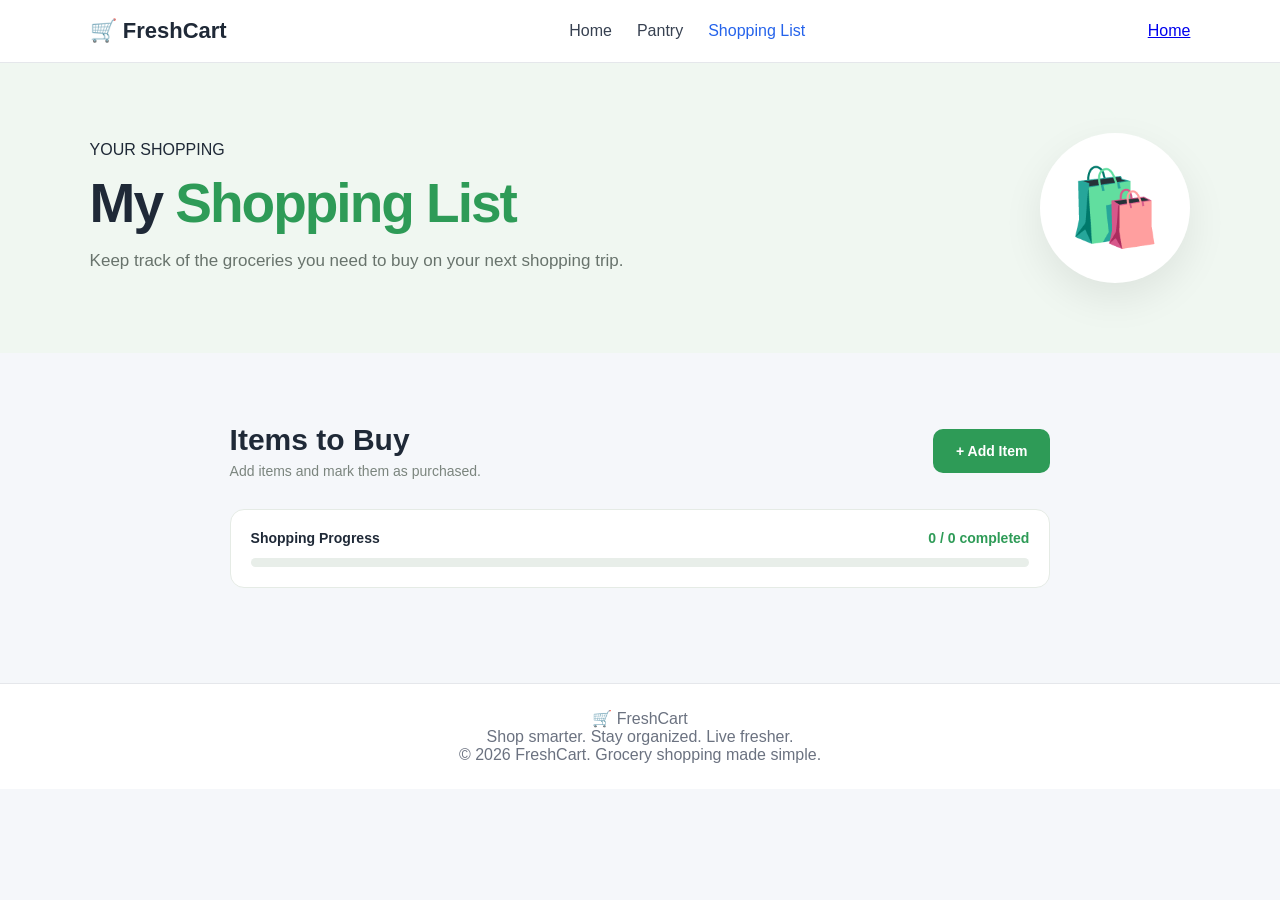
==== shopping-list.html @ 802e2f7e "Initial commit" ====
<!DOCTYPE html>
<html lang="en">

<head>

    <meta charset="UTF-8">

    <meta name="viewport" content="width=device-width, initial-scale=1.0">

    <title>Shopping List - FreshCart</title>

    <!-- Google Font -->
    <link rel="preconnect" href="https://fonts.googleapis.com">
    <link rel="preconnect" href="https://fonts.gstatic.com" crossorigin>

    <link
        href="https://fonts.googleapis.com/css2?family=DM+Sans:wght@400;500;600;700&display=swap"
        rel="stylesheet"
    >

    <!-- Main CSS -->
    <link rel="stylesheet" href="CSS/style.css">

</head>


<body>

    <!-- Navigation -->

    <header class="navbar">

        <div class="logo">

            <span class="logo-icon">🛒</span>

            <span>
                Fresh<span class="green">Cart</span>
            </span>

        </div>


        <nav>

            <a href="index.html">
                Home
            </a>

            <a href="pantry.html">
                Pantry
            </a>

            <a href="shopping-list.html" class="active">
                Shopping List
            </a>

        </nav>


        <a href="index.html" class="nav-button">
            Home
        </a>

    </header>



    <!-- Shopping List Header -->

    <section class="shopping-header">

        <div>

            <span class="small-title">
                YOUR SHOPPING
            </span>

            <h1>
                My <span>Shopping List</span>
            </h1>

            <p>
                Keep track of the groceries you need
                to buy on your next shopping trip.
            </p>

        </div>


        <div class="shopping-icon">
            🛍️
        </div>

    </section>



    <!-- Shopping List Container -->

    <section class="shopping-container">


        <div class="shopping-top">

            <div>

                <h2>
                    Items to Buy
                </h2>

                <p>
                    Add items and mark them as purchased.
                </p>

            </div>


            <button
                class="add-button"
                id="addShoppingItemButton"
            >
                + Add Item
            </button>

        </div>



        <!-- Progress -->

        <div class="shopping-progress">

            <div class="progress-info">

                <span>
                    Shopping Progress
                </span>

                <span id="progressText">
                    0 / 0 completed
                </span>

            </div>


            <div class="progress-bar">

                <div
                    class="progress-fill"
                    id="progressFill"
                ></div>

            </div>

        </div>



        <!-- Shopping Items -->

        <div
            class="shopping-list"
            id="shoppingList"
        >


            

        </div>

    </section>



    <!-- Add Shopping Item Modal -->

    <div
        class="modal"
        id="shoppingModal"
    >

        <div class="modal-content">


            <button
                class="close-modal"
                id="closeShoppingModal"
            >
                &times;
            </button>


            <h2>
                Add Shopping Item
            </h2>


            <p class="modal-description">
                Add a grocery item to your shopping list.
            </p>


            <label for="shoppingItemName">
                Item Name
            </label>


            <input
                type="text"
                id="shoppingItemName"
                placeholder="Example: Bananas"
            >


            <label for="shoppingItemCategory">
                Category
            </label>


            <select id="shoppingItemCategory">

                <option value="">
                    Select category
                </option>

                <option value="Fruits">
                    Fruits
                </option>

                <option value="Vegetables">
                    Vegetables
                </option>

                <option value="Dairy">
                    Dairy
                </option>

                <option value="Staples">
                    Staples
                </option>

            </select>


            <div class="modal-buttons">

                <button
                    class="cancel-button"
                    id="cancelShoppingButton"
                >
                    Cancel
                </button>


                <button
                    class="save-button"
                    id="saveShoppingButton"
                >
                    Add Item
                </button>

            </div>

        </div>

    </div>
    <!-- Edit Shopping Item Modal -->

<div
    class="modal"
    id="editShoppingModal"
>

    <div class="modal-content">

        <button
            class="close-modal"
            id="closeEditShoppingModal"
        >
            &times;
        </button>

        <h2>
            Edit Shopping Item
        </h2>

        <p class="modal-description">
            Update your shopping item.
        </p>

        <label for="editShoppingItemName">
            Item Name
        </label>

        <input
            type="text"
            id="editShoppingItemName"
            placeholder="Example: Bananas"
        >

        <label for="editShoppingItemCategory">
            Category
        </label>

        <select id="editShoppingItemCategory">

            <option value="">
                Select category
            </option>

            <option value="Fruits">
                Fruits
            </option>

            <option value="Vegetables">
                Vegetables
            </option>

            <option value="Dairy">
                Dairy
            </option>

            <option value="Staples">
                Staples
            </option>

        </select>

        <div class="modal-buttons">

            <button
                class="cancel-button"
                id="cancelEditShoppingButton"
            >
                Cancel
            </button>

            <button
                class="save-button"
                id="saveEditShoppingButton"
            >
                Save Changes
            </button>

        </div>

    </div>

</div>



    <!-- Footer -->

    <footer>

        <div class="footer-logo">
            🛒 Fresh<span>Cart</span>
        </div>


        <p>
            Shop smarter. Stay organized. Live fresher.
        </p>


        <p class="copyright">
            © 2026 FreshCart. Grocery shopping made simple.
        </p>

    </footer>



    <!-- JavaScript -->

    <script src="JS/app.js"></script>

</body>

</html>
---- CSS/style.css ----
* {
    margin: 0;
    padding: 0;
    box-sizing: border-box;
}

body {
    font-family: Arial, sans-serif;
    background: #f5f7fa;
    color: #1f2937;
}

.navbar {
    display: flex;
    justify-content: space-between;
    align-items: center;
    padding: 18px 7%;
    background: white;
    border-bottom: 1px solid #e5e7eb;
}

.logo {
    font-size: 22px;
    font-weight: bold;
}

nav {
    display: flex;
    gap: 25px;
}

nav a {
    text-decoration: none;
    color: #374151;
    font-weight: 500;
}

nav a:hover,
nav a.active {
    color: #2563eb;
}

main {
    width: 86%;
    max-width: 1200px;
    margin: auto;
}

.hero {
    text-align: center;
    padding: 70px 20px 40px;
}

.hero h1 {
    font-size: 42px;
    margin-bottom: 15px;
}

.hero p {
    font-size: 18px;
    color: #6b7280;
}

.dashboard {
    display: grid;
    grid-template-columns: repeat(2, 1fr);
    gap: 20px;
    margin: 30px 0 50px;
}

.summary-card {
    background: white;
    padding: 25px;
    border-radius: 12px;
    text-align: center;
    border: 1px solid #e5e7eb;
}

.summary-card h3 {
    color: #6b7280;
    font-size: 15px;
    margin-bottom: 10px;
}

.summary-card p {
    font-size: 30px;
    font-weight: bold;
}

.features {
    display: grid;
    grid-template-columns: repeat(3, 1fr);
    gap: 25px;
    padding-bottom: 60px;
}

.feature-card {
    background: white;
    padding: 30px;
    border-radius: 15px;
    text-align: center;
    border: 1px solid #e5e7eb;
    transition: 0.3s;
}

.feature-card:hover {
    transform: translateY(-5px);
}

.icon {
    font-size: 40px;
    margin-bottom: 15px;
}

.feature-card h2 {
    margin-bottom: 12px;
}

.feature-card p {
    color: #6b7280;
    line-height: 1.6;
    margin-bottom: 20px;
}

button {
    border: none;
    padding: 11px 20px;
    border-radius: 8px;
    background: #2563eb;
    color: white;
    cursor: pointer;
    font-size: 14px;
}

button:hover {
    background: #1d4ed8;
}

footer {
    text-align: center;
    padding: 25px;
    background: white;
    color: #6b7280;
    border-top: 1px solid #e5e7eb;
}

@media (max-width: 768px) {

    .navbar {
        flex-direction: column;
        gap: 15px;
    }

    nav {
        flex-wrap: wrap;
        justify-content: center;
    }

    .hero h1 {
        font-size: 32px;
    }

    .dashboard,
    .features,
    .quick-actions {
        grid-template-columns: 1fr;
    }
}
    .pantry-header {
        padding: 70px 7%;
        background: #f0f7f1; 
        display: flex;
        align-items: center;
        justify-content: space-between;
    }
    .pantry-header h1 {
         font-size: 55px;
         margin: 12px 0; 
         letter-spacing: -2px; 
    }
    .pantry-header h1 span {
         color: #2e9b57; 
    }
    .pantry-header p { 
        max-width: 550px; 
        color: #68736c; 
        line-height: 1.7; 
        font-size: 17px; 
    }
    .pantry-icon { 
        width: 150px; 
        height: 150px; 
        border-radius: 50%; 
        background: white; 
        display: flex; 
        align-items: center; 
        justify-content: center; 
        font-size: 75px; 
        box-shadow: 0 15px 40px rgba(0, 0, 0, 0.08); 
    }
    .pantry-container { 
        padding: 70px 7%; 
        max-width: 1300px; 
        margin: auto; 
    }
    .pantry-top { 
        display: flex; 
        justify-content: space-between; 
        align-items: center; 
        margin-bottom: 30px; 
    }
    .pantry-top h2 { 
        font-size: 30px; 
        margin-bottom: 6px; 
    }
    .pantry-top p { 
        color: #7b857e; 
        font-size: 14px; 
    }
    .add-button { 
        border: none; 
        background: #2e9b57; 
        color: white; 
        padding: 14px 23px; 
        border-radius: 10px; 
        font-family: inherit; 
        font-size: 14px; 
        font-weight: 600; 
        cursor: pointer; 
        transition: 0.3s; 
    }
    .add-button:hover { 
        background: #237b44; 
        transform: translateY(-2px); 
    }
    .search-box { 
        background: white; 
        border: 1px solid #e5ebe5; 
        border-radius: 12px; 
        height: 52px; 
        display: flex; 
        align-items: center; 
        gap: 12px; 
        padding: 0 18px; 
        margin-bottom: 22px; 
    }
    .search-box span { 
        font-size: 18px; 
    }
    .search-box input { 
        width: 100%; 
        border: none; 
        outline: none; 
        font-family: inherit; 
        font-size: 14px; 
        background: transparent; 
    }
    .category-buttons { 
        display: flex; 
        gap: 10px; 
        flex-wrap: wrap; 
        margin-bottom: 35px; 
    }
    .category { 
        border: 1px solid #e1e8e2; 
        background: white; 
        color: #667168; 
        padding: 10px 17px; 
        border-radius: 30px; 
        font-family: inherit; 
        cursor: pointer; 
        font-size: 13px; 
        transition: 0.3s; 
    }
    .category:hover, 
    .active-category { 
        background: #2e9b57; 
        color: white; 
        border-color: #2e9b57; 
    }
    .pantry-grid { 
        display: grid; 
        grid-template-columns: repeat(2, 1fr); 
        gap: 18px; 
    }
    .pantry-item { 
        background: white; 
        border: 1px solid #e9eee9; 
        border-radius: 16px; 
        padding: 20px; 
        display: flex; 
        align-items: center; 
        gap: 17px; 
        position: relative; 
        transition: 0.3s; 
    }
    .pantry-item:hover { 
        transform: translateY(-4px); 
        box-shadow: 0 12px 30px rgba(0, 0, 0, 0.07); 
    }
    .item-image { 
        width: 65px; 
        height: 65px; 
        border-radius: 14px; 
        background: #f0f7f1; 
        display: flex; 
        align-items: center; 
        justify-content: center; 
        font-size: 20px;
        letter-spacing: -4px; 
        flex-shrink: 0; 
    }
    .item-details { 
        flex: 1; 
    }
    .item-category { 
        color: #2e9b57; 
        font-size: 9px; 
        font-weight: 700; 
        letter-spacing: 1px; 
    }
    .item-details h3 { 
        margin: 5px 0; 
        font-size: 18px; 
    }
    .item-details p { 
        color: #89928c; 
        font-size: 12px; 
    }
    .available { 
        color: #2e9b57; 
        background: #e7f6ea; 
        padding: 7px 10px; 
        border-radius: 20px; 
        font-size: 11px; 
        font-weight: 600; 
    }
@media (max-width: 750px) { 
    .pantry-header { 
        padding: 50px 5%; 
    }
    .pantry-header h1 { 
        font-size: 43px; 
    }
    .pantry-icon { 
        width: 100px; 
        height: 100px; 
        font-size: 50px; 
    }
    .pantry-container { 
        padding: 50px 5%; 
    }
    .pantry-top { 
        align-items: flex-start; 
        gap: 20px; 
    }
    .pantry-grid { 
        grid-template-columns: 1fr; 
    }
    .pantry-item { 
        padding: 15px; 
    }
}
.modal {
    display: none;
    position: fixed;
    z-index: 1000;
    left: 0;
    top: 0;
    width: 100%;
    height: 100%;
    background: rgba(0, 0, 0, 0.45);
    align-items: center;
    justify-content: center;
}

.modal-content {
    background: white;
    width: 90%;
    max-width: 450px;
    padding: 35px;
    border-radius: 20px;
    position: relative;
    box-shadow: 0 20px 60px rgba(0, 0, 0, 0.18);
}

.modal-content h2 {
    font-size: 28px;
    margin-bottom: 8px;
}

.modal-description {
    color: #7b857e;
    font-size: 14px;
    margin-bottom: 25px;
}

.modal-content label {
    display: block;
    margin-bottom: 7px;
    font-size: 13px;
    font-weight: 600;
}

.modal-content input,
.modal-content select {
    width: 100%;
    box-sizing: border-box;
    padding: 13px 14px;
    border: 1px solid #e1e8e2;
    border-radius: 10px;
    margin-bottom: 20px;
    font-family: inherit;
    outline: none;
    background: white;
}

.modal-content input:focus,
.modal-content select:focus {
    border-color: #2e9b57;
}

.close-modal {
    position: absolute;
    right: 20px;
    top: 17px;
    border: none;
    background: none;
    font-size: 25px;
    cursor: pointer;
    color: #777;
}

.modal-buttons {
    display: flex;
    justify-content: flex-end;
    gap: 10px;
    margin-top: 5px;
}

.cancel-button,
.save-button {
    padding: 11px 18px;
    border-radius: 9px;
    font-family: inherit;
    font-weight: 600;
    cursor: pointer;
}

.cancel-button {
    border: 1px solid #e1e8e2;
    background: white;
    color: #666;
}

.save-button {
    border: none;
    background: #2e9b57;
    color: white;
}

.save-button:hover {
    background: #237b44;
}
/* =========================
   SHOPPING LIST PAGE
========================= */

.shopping-header {
    padding: 70px 7%;
    background: #f0f7f1;
    display: flex;
    align-items: center;
    justify-content: space-between;
}

.shopping-header h1 {
    font-size: 55px;
    margin: 12px 0;
    letter-spacing: -2px;
}

.shopping-header h1 span {
    color: #2e9b57;
}

.shopping-header p {
    max-width: 550px;
    color: #68736c;
    line-height: 1.7;
    font-size: 17px;
}

.shopping-icon {
    width: 150px;
    height: 150px;
    border-radius: 50%;
    background: white;
    display: flex;
    align-items: center;
    justify-content: center;
    font-size: 75px;
    box-shadow: 0 15px 40px rgba(0, 0, 0, 0.08);
}


/* Shopping Container */

.shopping-container {
    padding: 70px 7%;
    max-width: 1000px;
    margin: auto;
}

.shopping-top {
    display: flex;
    justify-content: space-between;
    align-items: center;
    margin-bottom: 30px;
}

.shopping-top h2 {
    font-size: 30px;
    margin-bottom: 6px;
}

.shopping-top p {
    color: #7b857e;
    font-size: 14px;
}


/* Progress */

.shopping-progress {
    background: white;
    border: 1px solid #e5ebe5;
    border-radius: 14px;
    padding: 20px;
    margin-bottom: 25px;
}

.progress-info {
    display: flex;
    justify-content: space-between;
    margin-bottom: 12px;
    font-size: 14px;
    font-weight: 600;
}

#progressText {
    color: #2e9b57;
}

.progress-bar {
    width: 100%;
    height: 9px;
    background: #e8eee9;
    border-radius: 20px;
    overflow: hidden;
}

.progress-fill {
    width: 0%;
    height: 100%;
    background: #2e9b57;
    border-radius: 20px;
    transition: 0.3s;
}


/* Shopping Items */

.shopping-list {
    display: flex;
    flex-direction: column;
    gap: 15px;
}

.shopping-item {
    background: white;
    border: 1px solid #e9eee9;
    border-radius: 16px;
    padding: 18px 20px;
    display: flex;
    align-items: center;
    gap: 16px;
    transition: 0.3s;
}

.shopping-item:hover {
    transform: translateY(-3px);
    box-shadow: 0 12px 30px rgba(0, 0, 0, 0.07);
}


/* Check Button */

.check-button {
    width: 34px;
    height: 34px;
    border: 2px solid #d8e1da;
    border-radius: 50%;
    background: white;
    color: transparent;
    cursor: pointer;
    font-size: 16px;
    display: flex;
    align-items: center;
    justify-content: center;
    flex-shrink: 0;
}

.check-button:hover {
    border-color: #2e9b57;
}


/* Item Icon */

.shopping-item-icon {
    width: 55px;
    height: 55px;
    border-radius: 13px;
    background: #f0f7f1;
    display: flex;
    align-items: center;
    justify-content: center;
    font-size: 28px;
    flex-shrink: 0;
}


/* Item Details */

.shopping-item-details {
    flex: 1;
}

.shopping-item-details h3 {
    margin: 0 0 5px;
    font-size: 17px;
}

.shopping-item-details p {
    margin: 0;
    color: #89928c;
    font-size: 12px;
}


/* Delete Button */

.delete-shopping-item {
    border: none;
    background: transparent;
    font-size: 18px;
    cursor: pointer;
    padding: 8px;
    opacity: 0.6;
    transition: 0.3s;
}

.delete-shopping-item:hover {
    opacity: 1;
    transform: scale(1.1);
}


/* Completed Item */

.shopping-item.completed {
    opacity: 0.55;
}

.shopping-item.completed h3 {
    text-decoration: line-through;
}

.shopping-item.completed .check-button {
    background: #2e9b57;
    border-color: #2e9b57;
    color: white;
}


/* Mobile */

@media (max-width: 750px) {

    .shopping-header {
        padding: 50px 5%;
    }

    .shopping-header h1 {
        font-size: 43px;
    }

    .shopping-icon {
        width: 100px;
        height: 100px;
        font-size: 50px;
    }

    .shopping-container {
        padding: 50px 5%;
    }

    .shopping-top {
        align-items: flex-start;
        gap: 20px;
    }

    .shopping-item {
        padding: 15px;
    }

    .shopping-item-icon {
        width: 48px;
        height: 48px;
        font-size: 24px;
    }

}
/* =========================
   HOME QUICK ACTIONS
========================= */

.quick-actions {
    display: grid;
    grid-template-columns: repeat(2, 1fr);
    gap: 25px;
    max-width: 900px;
    margin: 0 auto;
    padding-bottom: 60px;
}

.action-card {
    background: white;
    padding: 30px;
    border-radius: 15px;
    text-align: center;
    border: 1px solid #e5e7eb;
    transition: 0.3s;
}

.action-card:hover {
    transform: translateY(-5px);
    box-shadow: 0 10px 25px rgba(0, 0, 0, 0.08);
}

.action-card h2 {
    margin-bottom: 12px;
}

.action-card p {
    color: #6b7280;
    line-height: 1.6;
    margin-bottom: 20px;
}
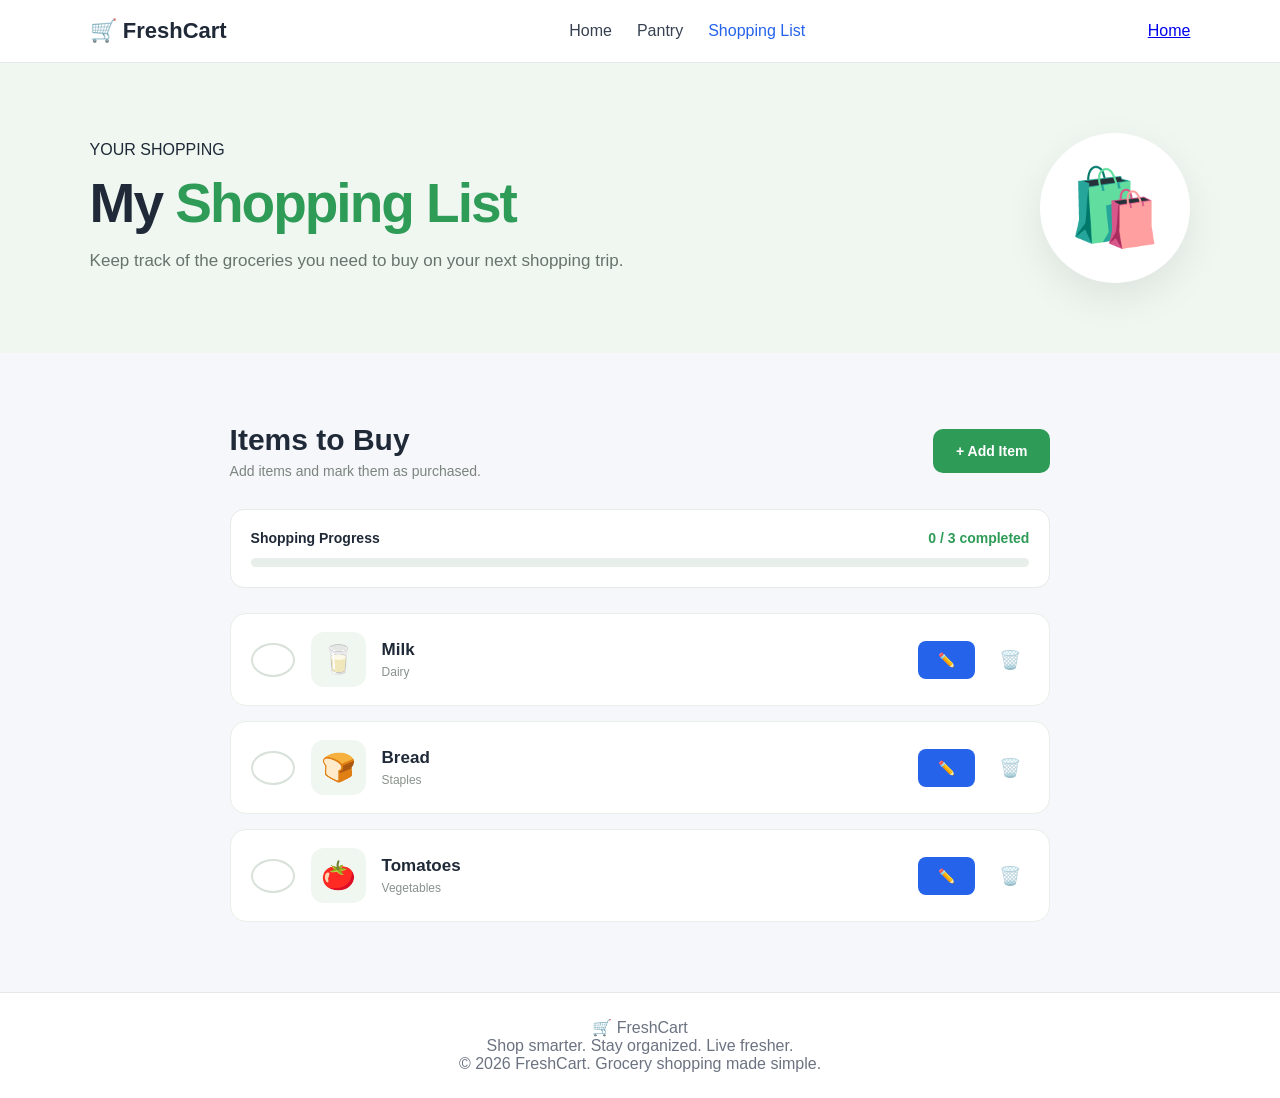
==== commit 588d6d90: "Fix pantry demo data and GitHub Pages paths" ====
--- a/shopping-list.html
+++ b/shopping-list.html
@@ -19,8 +19,7 @@
     >
 
     <!-- Main CSS -->
-    <link rel="stylesheet" href="CSS/style.css">
-
+    <link rel="stylesheet" href="css/style.css">
 </head>
 
 
@@ -375,7 +374,7 @@
 
     <!-- JavaScript -->
 
-    <script src="JS/app.js"></script>
+    <script src="js/app.js"></script>
 
 </body>
 
--- a/css/style.css
+++ b/css/style.css
@@ -0,0 +1,760 @@
+* {
+    margin: 0;
+    padding: 0;
+    box-sizing: border-box;
+}
+
+body {
+    font-family: Arial, sans-serif;
+    background: #f5f7fa;
+    color: #1f2937;
+}
+
+.navbar {
+    display: flex;
+    justify-content: space-between;
+    align-items: center;
+    padding: 18px 7%;
+    background: white;
+    border-bottom: 1px solid #e5e7eb;
+}
+
+.logo {
+    font-size: 22px;
+    font-weight: bold;
+}
+
+nav {
+    display: flex;
+    gap: 25px;
+}
+
+nav a {
+    text-decoration: none;
+    color: #374151;
+    font-weight: 500;
+}
+
+nav a:hover,
+nav a.active {
+    color: #2563eb;
+}
+
+main {
+    width: 86%;
+    max-width: 1200px;
+    margin: auto;
+}
+
+.hero {
+    text-align: center;
+    padding: 70px 20px 40px;
+}
+
+.hero h1 {
+    font-size: 42px;
+    margin-bottom: 15px;
+}
+
+.hero p {
+    font-size: 18px;
+    color: #6b7280;
+}
+
+.dashboard {
+    display: grid;
+    grid-template-columns: repeat(2, 1fr);
+    gap: 20px;
+    margin: 30px 0 50px;
+}
+
+.summary-card {
+    background: white;
+    padding: 25px;
+    border-radius: 12px;
+    text-align: center;
+    border: 1px solid #e5e7eb;
+}
+
+.summary-card h3 {
+    color: #6b7280;
+    font-size: 15px;
+    margin-bottom: 10px;
+}
+
+.summary-card p {
+    font-size: 30px;
+    font-weight: bold;
+}
+
+.features {
+    display: grid;
+    grid-template-columns: repeat(3, 1fr);
+    gap: 25px;
+    padding-bottom: 60px;
+}
+
+.feature-card {
+    background: white;
+    padding: 30px;
+    border-radius: 15px;
+    text-align: center;
+    border: 1px solid #e5e7eb;
+    transition: 0.3s;
+}
+
+.feature-card:hover {
+    transform: translateY(-5px);
+}
+
+.icon {
+    font-size: 40px;
+    margin-bottom: 15px;
+}
+
+.feature-card h2 {
+    margin-bottom: 12px;
+}
+
+.feature-card p {
+    color: #6b7280;
+    line-height: 1.6;
+    margin-bottom: 20px;
+}
+
+button {
+    border: none;
+    padding: 11px 20px;
+    border-radius: 8px;
+    background: #2563eb;
+    color: white;
+    cursor: pointer;
+    font-size: 14px;
+}
+
+button:hover {
+    background: #1d4ed8;
+}
+
+footer {
+    text-align: center;
+    padding: 25px;
+    background: white;
+    color: #6b7280;
+    border-top: 1px solid #e5e7eb;
+}
+
+@media (max-width: 768px) {
+
+    .navbar {
+        flex-direction: column;
+        gap: 15px;
+    }
+
+    nav {
+        flex-wrap: wrap;
+        justify-content: center;
+    }
+
+    .hero h1 {
+        font-size: 32px;
+    }
+
+    .dashboard,
+    .features,
+    .quick-actions {
+        grid-template-columns: 1fr;
+    }
+}
+    .pantry-header {
+        padding: 70px 7%;
+        background: #f0f7f1; 
+        display: flex;
+        align-items: center;
+        justify-content: space-between;
+    }
+    .pantry-header h1 {
+         font-size: 55px;
+         margin: 12px 0; 
+         letter-spacing: -2px; 
+    }
+    .pantry-header h1 span {
+         color: #2e9b57; 
+    }
+    .pantry-header p { 
+        max-width: 550px; 
+        color: #68736c; 
+        line-height: 1.7; 
+        font-size: 17px; 
+    }
+    .pantry-icon { 
+        width: 150px; 
+        height: 150px; 
+        border-radius: 50%; 
+        background: white; 
+        display: flex; 
+        align-items: center; 
+        justify-content: center; 
+        font-size: 75px; 
+        box-shadow: 0 15px 40px rgba(0, 0, 0, 0.08); 
+    }
+    .pantry-container { 
+        padding: 70px 7%; 
+        max-width: 1300px; 
+        margin: auto; 
+    }
+    .pantry-top { 
+        display: flex; 
+        justify-content: space-between; 
+        align-items: center; 
+        margin-bottom: 30px; 
+    }
+    .pantry-top h2 { 
+        font-size: 30px; 
+        margin-bottom: 6px; 
+    }
+    .pantry-top p { 
+        color: #7b857e; 
+        font-size: 14px; 
+    }
+    .add-button { 
+        border: none; 
+        background: #2e9b57; 
+        color: white; 
+        padding: 14px 23px; 
+        border-radius: 10px; 
+        font-family: inherit; 
+        font-size: 14px; 
+        font-weight: 600; 
+        cursor: pointer; 
+        transition: 0.3s; 
+    }
+    .add-button:hover { 
+        background: #237b44; 
+        transform: translateY(-2px); 
+    }
+    .search-box { 
+        background: white; 
+        border: 1px solid #e5ebe5; 
+        border-radius: 12px; 
+        height: 52px; 
+        display: flex; 
+        align-items: center; 
+        gap: 12px; 
+        padding: 0 18px; 
+        margin-bottom: 22px; 
+    }
+    .search-box span { 
+        font-size: 18px; 
+    }
+    .search-box input { 
+        width: 100%; 
+        border: none; 
+        outline: none; 
+        font-family: inherit; 
+        font-size: 14px; 
+        background: transparent; 
+    }
+    .category-buttons { 
+        display: flex; 
+        gap: 10px; 
+        flex-wrap: wrap; 
+        margin-bottom: 35px; 
+    }
+    .category { 
+        border: 1px solid #e1e8e2; 
+        background: white; 
+        color: #667168; 
+        padding: 10px 17px; 
+        border-radius: 30px; 
+        font-family: inherit; 
+        cursor: pointer; 
+        font-size: 13px; 
+        transition: 0.3s; 
+    }
+    .category:hover, 
+    .active-category { 
+        background: #2e9b57; 
+        color: white; 
+        border-color: #2e9b57; 
+    }
+    .pantry-grid { 
+        display: grid; 
+        grid-template-columns: repeat(2, 1fr); 
+        gap: 18px; 
+    }
+    .pantry-item { 
+        background: white; 
+        border: 1px solid #e9eee9; 
+        border-radius: 16px; 
+        padding: 20px; 
+        display: flex; 
+        align-items: center; 
+        gap: 17px; 
+        position: relative; 
+        transition: 0.3s; 
+    }
+    .pantry-item:hover { 
+        transform: translateY(-4px); 
+        box-shadow: 0 12px 30px rgba(0, 0, 0, 0.07); 
+    }
+    .item-image { 
+        width: 65px; 
+        height: 65px; 
+        border-radius: 14px; 
+        background: #f0f7f1; 
+        display: flex; 
+        align-items: center; 
+        justify-content: center; 
+        font-size: 20px;
+        letter-spacing: -4px; 
+        flex-shrink: 0; 
+    }
+    .item-details { 
+        flex: 1; 
+    }
+    .item-category { 
+        color: #2e9b57; 
+        font-size: 9px; 
+        font-weight: 700; 
+        letter-spacing: 1px; 
+    }
+    .item-details h3 { 
+        margin: 5px 0; 
+        font-size: 18px; 
+    }
+    .item-details p { 
+        color: #89928c; 
+        font-size: 12px; 
+    }
+    .available { 
+        color: #2e9b57; 
+        background: #e7f6ea; 
+        padding: 7px 10px; 
+        border-radius: 20px; 
+        font-size: 11px; 
+        font-weight: 600; 
+    }
+@media (max-width: 750px) { 
+    .pantry-header { 
+        padding: 50px 5%; 
+    }
+    .pantry-header h1 { 
+        font-size: 43px; 
+    }
+    .pantry-icon { 
+        width: 100px; 
+        height: 100px; 
+        font-size: 50px; 
+    }
+    .pantry-container { 
+        padding: 50px 5%; 
+    }
+    .pantry-top { 
+        align-items: flex-start; 
+        gap: 20px; 
+    }
+    .pantry-grid { 
+        grid-template-columns: 1fr; 
+    }
+    .pantry-item { 
+        padding: 15px; 
+    }
+}
+.modal {
+    display: none;
+    position: fixed;
+    z-index: 1000;
+    left: 0;
+    top: 0;
+    width: 100%;
+    height: 100%;
+    background: rgba(0, 0, 0, 0.45);
+    align-items: center;
+    justify-content: center;
+}
+
+.modal-content {
+    background: white;
+    width: 90%;
+    max-width: 450px;
+    padding: 35px;
+    border-radius: 20px;
+    position: relative;
+    box-shadow: 0 20px 60px rgba(0, 0, 0, 0.18);
+}
+
+.modal-content h2 {
+    font-size: 28px;
+    margin-bottom: 8px;
+}
+
+.modal-description {
+    color: #7b857e;
+    font-size: 14px;
+    margin-bottom: 25px;
+}
+
+.modal-content label {
+    display: block;
+    margin-bottom: 7px;
+    font-size: 13px;
+    font-weight: 600;
+}
+
+.modal-content input,
+.modal-content select {
+    width: 100%;
+    box-sizing: border-box;
+    padding: 13px 14px;
+    border: 1px solid #e1e8e2;
+    border-radius: 10px;
+    margin-bottom: 20px;
+    font-family: inherit;
+    outline: none;
+    background: white;
+}
+
+.modal-content input:focus,
+.modal-content select:focus {
+    border-color: #2e9b57;
+}
+
+.close-modal {
+    position: absolute;
+    right: 20px;
+    top: 17px;
+    border: none;
+    background: none;
+    font-size: 25px;
+    cursor: pointer;
+    color: #777;
+}
+
+.modal-buttons {
+    display: flex;
+    justify-content: flex-end;
+    gap: 10px;
+    margin-top: 5px;
+}
+
+.cancel-button,
+.save-button {
+    padding: 11px 18px;
+    border-radius: 9px;
+    font-family: inherit;
+    font-weight: 600;
+    cursor: pointer;
+}
+
+.cancel-button {
+    border: 1px solid #e1e8e2;
+    background: white;
+    color: #666;
+}
+
+.save-button {
+    border: none;
+    background: #2e9b57;
+    color: white;
+}
+
+.save-button:hover {
+    background: #237b44;
+}
+/* =========================
+   SHOPPING LIST PAGE
+========================= */
+
+.shopping-header {
+    padding: 70px 7%;
+    background: #f0f7f1;
+    display: flex;
+    align-items: center;
+    justify-content: space-between;
+}
+
+.shopping-header h1 {
+    font-size: 55px;
+    margin: 12px 0;
+    letter-spacing: -2px;
+}
+
+.shopping-header h1 span {
+    color: #2e9b57;
+}
+
+.shopping-header p {
+    max-width: 550px;
+    color: #68736c;
+    line-height: 1.7;
+    font-size: 17px;
+}
+
+.shopping-icon {
+    width: 150px;
+    height: 150px;
+    border-radius: 50%;
+    background: white;
+    display: flex;
+    align-items: center;
+    justify-content: center;
+    font-size: 75px;
+    box-shadow: 0 15px 40px rgba(0, 0, 0, 0.08);
+}
+
+
+/* Shopping Container */
+
+.shopping-container {
+    padding: 70px 7%;
+    max-width: 1000px;
+    margin: auto;
+}
+
+.shopping-top {
+    display: flex;
+    justify-content: space-between;
+    align-items: center;
+    margin-bottom: 30px;
+}
+
+.shopping-top h2 {
+    font-size: 30px;
+    margin-bottom: 6px;
+}
+
+.shopping-top p {
+    color: #7b857e;
+    font-size: 14px;
+}
+
+
+/* Progress */
+
+.shopping-progress {
+    background: white;
+    border: 1px solid #e5ebe5;
+    border-radius: 14px;
+    padding: 20px;
+    margin-bottom: 25px;
+}
+
+.progress-info {
+    display: flex;
+    justify-content: space-between;
+    margin-bottom: 12px;
+    font-size: 14px;
+    font-weight: 600;
+}
+
+#progressText {
+    color: #2e9b57;
+}
+
+.progress-bar {
+    width: 100%;
+    height: 9px;
+    background: #e8eee9;
+    border-radius: 20px;
+    overflow: hidden;
+}
+
+.progress-fill {
+    width: 0%;
+    height: 100%;
+    background: #2e9b57;
+    border-radius: 20px;
+    transition: 0.3s;
+}
+
+
+/* Shopping Items */
+
+.shopping-list {
+    display: flex;
+    flex-direction: column;
+    gap: 15px;
+}
+
+.shopping-item {
+    background: white;
+    border: 1px solid #e9eee9;
+    border-radius: 16px;
+    padding: 18px 20px;
+    display: flex;
+    align-items: center;
+    gap: 16px;
+    transition: 0.3s;
+}
+
+.shopping-item:hover {
+    transform: translateY(-3px);
+    box-shadow: 0 12px 30px rgba(0, 0, 0, 0.07);
+}
+
+
+/* Check Button */
+
+.check-button {
+    width: 34px;
+    height: 34px;
+    border: 2px solid #d8e1da;
+    border-radius: 50%;
+    background: white;
+    color: transparent;
+    cursor: pointer;
+    font-size: 16px;
+    display: flex;
+    align-items: center;
+    justify-content: center;
+    flex-shrink: 0;
+}
+
+.check-button:hover {
+    border-color: #2e9b57;
+}
+
+
+/* Item Icon */
+
+.shopping-item-icon {
+    width: 55px;
+    height: 55px;
+    border-radius: 13px;
+    background: #f0f7f1;
+    display: flex;
+    align-items: center;
+    justify-content: center;
+    font-size: 28px;
+    flex-shrink: 0;
+}
+
+
+/* Item Details */
+
+.shopping-item-details {
+    flex: 1;
+}
+
+.shopping-item-details h3 {
+    margin: 0 0 5px;
+    font-size: 17px;
+}
+
+.shopping-item-details p {
+    margin: 0;
+    color: #89928c;
+    font-size: 12px;
+}
+
+
+/* Delete Button */
+
+.delete-shopping-item {
+    border: none;
+    background: transparent;
+    font-size: 18px;
+    cursor: pointer;
+    padding: 8px;
+    opacity: 0.6;
+    transition: 0.3s;
+}
+
+.delete-shopping-item:hover {
+    opacity: 1;
+    transform: scale(1.1);
+}
+
+
+/* Completed Item */
+
+.shopping-item.completed {
+    opacity: 0.55;
+}
+
+.shopping-item.completed h3 {
+    text-decoration: line-through;
+}
+
+.shopping-item.completed .check-button {
+    background: #2e9b57;
+    border-color: #2e9b57;
+    color: white;
+}
+
+
+/* Mobile */
+
+@media (max-width: 750px) {
+
+    .shopping-header {
+        padding: 50px 5%;
+    }
+
+    .shopping-header h1 {
+        font-size: 43px;
+    }
+
+    .shopping-icon {
+        width: 100px;
+        height: 100px;
+        font-size: 50px;
+    }
+
+    .shopping-container {
+        padding: 50px 5%;
+    }
+
+    .shopping-top {
+        align-items: flex-start;
+        gap: 20px;
+    }
+
+    .shopping-item {
+        padding: 15px;
+    }
+
+    .shopping-item-icon {
+        width: 48px;
+        height: 48px;
+        font-size: 24px;
+    }
+
+}
+/* =========================
+   HOME QUICK ACTIONS
+========================= */
+
+.quick-actions {
+    display: grid;
+    grid-template-columns: repeat(2, 1fr);
+    gap: 25px;
+    max-width: 900px;
+    margin: 0 auto;
+    padding-bottom: 60px;
+}
+
+.action-card {
+    background: white;
+    padding: 30px;
+    border-radius: 15px;
+    text-align: center;
+    border: 1px solid #e5e7eb;
+    transition: 0.3s;
+}
+
+.action-card:hover {
+    transform: translateY(-5px);
+    box-shadow: 0 10px 25px rgba(0, 0, 0, 0.08);
+}
+
+.action-card h2 {
+    margin-bottom: 12px;
+}
+
+.action-card p {
+    color: #6b7280;
+    line-height: 1.6;
+    margin-bottom: 20px;
+}
